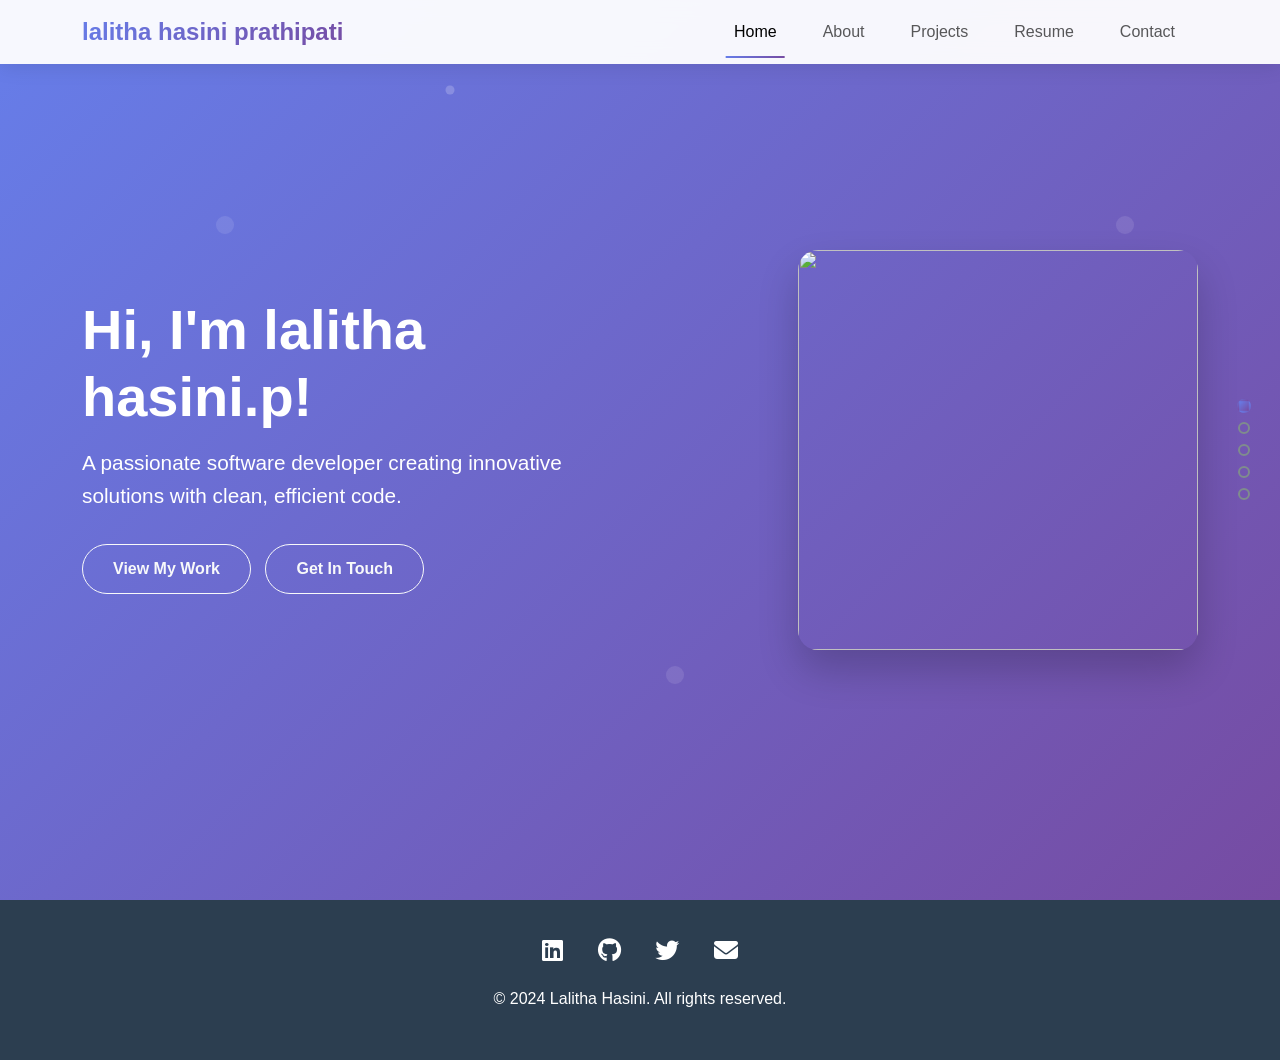
==== index.html @ 4b1921e9 "Add files via upload" ====
<!DOCTYPE html>
<html lang="en">
<head>
    <meta charset="UTF-8">
    <meta name="viewport" content="width=device-width, initial-scale=1.0">
    <title>Lalitha Hasini - Software Developer</title>
    <link href="https://cdnjs.cloudflare.com/ajax/libs/bootstrap/5.3.0/css/bootstrap.min.css" rel="stylesheet">
    <link href="https://cdnjs.cloudflare.com/ajax/libs/font-awesome/6.4.0/css/all.min.css" rel="stylesheet">
    <link href="https://cdnjs.cloudflare.com/ajax/libs/aos/2.3.4/aos.css" rel="stylesheet">
    <style>
        :root {
            --gradient-primary: linear-gradient(135deg, #667eea 0%, #764ba2 100%);
            --gradient-secondary: linear-gradient(135deg, #f093fb 0%, #f5576c 100%);
            --gradient-tertiary: linear-gradient(135deg, #4facfe 0%, #00f2fe 100%);
            --gradient-soft: linear-gradient(135deg, #ffecd2 0%, #fcb69f 100%);
            --text-dark: #2c3e50;
            --text-light: #7f8c8d;
        }

        * {
            margin: 0;
            padding: 0;
            box-sizing: border-box;
        }

        body {
            font-family: 'Segoe UI', Tahoma, Geneva, Verdana, sans-serif;
            line-height: 1.6;
            color: var(--text-dark);
            overflow-x: hidden;
        }

        /* Navigation */
        .navbar {
            background: rgba(255, 255, 255, 0.95);
            backdrop-filter: blur(10px);
            box-shadow: 0 2px 20px rgba(0, 0, 0, 0.1);
            transition: all 0.3s ease;
        }

        .navbar-brand {
            font-weight: 700;
            font-size: 1.5rem;
            background: var(--gradient-primary);
            -webkit-background-clip: text;
            -webkit-text-fill-color: transparent;
            background-clip: text;
        }

        .navbar-nav .nav-link {
            font-weight: 500;
            margin: 0 15px;
            position: relative;
            transition: all 0.3s ease;
        }

        .navbar-nav .nav-link::after {
            content: '';
            position: absolute;
            width: 0;
            height: 2px;
            bottom: -5px;
            left: 50%;
            background: var(--gradient-primary);
            transition: all 0.3s ease;
            transform: translateX(-50%);
        }

        .navbar-nav .nav-link:hover::after,
        .navbar-nav .nav-link.active::after {
            width: 100%;
        }

        /* Hero Section */
        .hero {
            min-height: 100vh;
            background: var(--gradient-primary);
            display: flex;
            align-items: center;
            position: relative;
            overflow: hidden;
        }

        .hero::before {
            content: '';
            position: absolute;
            top: 0;
            left: 0;
            right: 0;
            bottom: 0;
            background: url('data:image/svg+xml,<svg xmlns="http://www.w3.org/2000/svg" viewBox="0 0 100 100"><defs><pattern id="grain" width="100" height="100" patternUnits="userSpaceOnUse"><circle cx="25" cy="25" r="1" fill="white" opacity="0.1"/><circle cx="75" cy="75" r="1" fill="white" opacity="0.1"/><circle cx="50" cy="10" r="0.5" fill="white" opacity="0.2"/></pattern></defs><rect width="100" height="100" fill="url(%23grain)"/></svg>');
            animation: float 20s infinite linear;
        }

        @keyframes float {
            0% { transform: translateY(0px) rotate(0deg); }
            50% { transform: translateY(-20px) rotate(180deg); }
            100% { transform: translateY(0px) rotate(360deg); }
        }

        .hero-content {
            position: relative;
            z-index: 2;
            color: white;
        }

        .hero h1 {
            font-size: 3.5rem;
            font-weight: 700;
            margin-bottom: 1rem;
            animation: slideInUp 1s ease-out;
        }

        .hero .lead {
            font-size: 1.3rem;
            margin-bottom: 2rem;
            animation: slideInUp 1s ease-out 0.2s both;
        }

        .hero-buttons {
            animation: slideInUp 1s ease-out 0.4s both;
        }

        .btn-custom {
            padding: 12px 30px;
            font-weight: 600;
            border-radius: 50px;
            transition: all 0.3s ease;
            text-decoration: none;
            display: inline-block;
            margin: 0 10px 10px 0;
        }

        .btn-outline-light:hover {
            background: white;
            color: var(--text-dark);
            transform: translateY(-3px);
            box-shadow: 0 10px 25px rgba(0, 0, 0, 0.2);
        }

        .hero-image {
            position: relative;
            text-align: right;
            animation: fadeIn 1s ease-out 0.6s both;
        }

        .hero-image img {
            max-width: 100%;
            height: auto;
            border-radius: 20px;
            box-shadow: 0 20px 40px rgba(0, 0, 0, 0.2);
            transition: transform 0.3s ease;
        }

        .hero-image:hover img {
            transform: scale(1.05);
        }

        /* Section Styles */
        .section {
            padding: 80px 0;
            position: relative;
        }

        .section-title {
            font-size: 2.5rem;
            font-weight: 700;
            text-align: center;
            margin-bottom: 3rem;
            position: relative;
        }

        .section-title::after {
            content: '';
            position: absolute;
            width: 50px;
            height: 4px;
            background: var(--gradient-secondary);
            bottom: -10px;
            left: 50%;
            transform: translateX(-50%);
            border-radius: 2px;
        }

        /* About Section */
        .about {
            background: linear-gradient(135deg, #f8f9fa 0%, #e9ecef 100%);
        }

        .skill-item {
            background: white;
            padding: 1.5rem;
            border-radius: 15px;
            margin-bottom: 1rem;
            box-shadow: 0 5px 15px rgba(0, 0, 0, 0.1);
            transition: all 0.3s ease;
        }

        .skill-item:hover {
            transform: translateY(-5px);
            box-shadow: 0 15px 30px rgba(0, 0, 0, 0.15);
        }

        .skill-item i {
            font-size: 2rem;
            background: var(--gradient-tertiary);
            -webkit-background-clip: text;
            -webkit-text-fill-color: transparent;
            background-clip: text;
        }

        /* Projects Section */
        .project-card {
            background: white;
            border-radius: 20px;
            overflow: hidden;
            box-shadow: 0 10px 30px rgba(0, 0, 0, 0.1);
            transition: all 0.3s ease;
            margin-bottom: 2rem;
        }

        .project-card:hover {
            transform: translateY(-10px);
            box-shadow: 0 20px 40px rgba(0, 0, 0, 0.15);
        }

        .project-image {
            height: 200px;
            background: var(--gradient-soft);
            display: flex;
            align-items: center;
            justify-content: center;
            font-size: 3rem;
            color: white;
        }

        .project-content {
            padding: 2rem;
        }

        .project-title {
            font-size: 1.3rem;
            font-weight: 600;
            margin-bottom: 0.5rem;
        }

        .project-tech {
            display: flex;
            flex-wrap: wrap;
            gap: 0.5rem;
            margin: 1rem 0;
        }

        .tech-tag {
            background: var(--gradient-tertiary);
            color: white;
            padding: 0.25rem 0.75rem;
            border-radius: 15px;
            font-size: 0.8rem;
            font-weight: 500;
        }

        /* Resume Section */
        .resume {
            background: var(--gradient-primary);
            color: white;
        }

        .timeline {
            position: relative;
            padding-left: 2rem;
        }

        .timeline::before {
            content: '';
            position: absolute;
            left: 0;
            top: 0;
            bottom: 0;
            width: 2px;
            background: rgba(255, 255, 255, 0.3);
        }

        .timeline-item {
            position: relative;
            margin-bottom: 2rem;
            background: rgba(255, 255, 255, 0.1);
            padding: 1.5rem;
            border-radius: 15px;
            backdrop-filter: blur(10px);
        }

        .timeline-item::before {
            content: '';
            position: absolute;
            left: -2.5rem;
            top: 1.5rem;
            width: 12px;
            height: 12px;
            background: white;
            border-radius: 50%;
        }

        /* Contact Section */
        .contact {
            background: linear-gradient(135deg, #f8f9fa 0%, #e9ecef 100%);
        }

        .contact-card {
            background: white;
            padding: 2rem;
            border-radius: 20px;
            box-shadow: 0 10px 30px rgba(0, 0, 0, 0.1);
            text-align: center;
            transition: all 0.3s ease;
        }

        .contact-card:hover {
            transform: translateY(-5px);
            box-shadow: 0 15px 35px rgba(0, 0, 0, 0.15);
        }

        .contact-icon {
            font-size: 2.5rem;
            background: var(--gradient-secondary);
            -webkit-background-clip: text;
            -webkit-text-fill-color: transparent;
            background-clip: text;
            margin-bottom: 1rem;
        }

        /* Footer */
        .footer {
            background: var(--text-dark);
            color: white;
            padding: 2rem 0;
            text-align: center;
        }

        .social-links a {
            color: white;
            font-size: 1.5rem;
            margin: 0 15px;
            transition: all 0.3s ease;
        }

        .social-links a:hover {
            color: #f093fb;
            transform: translateY(-3px);
        }

        /* Animations */
        @keyframes slideInUp {
            from {
                opacity: 0;
                transform: translateY(50px);
            }
            to {
                opacity: 1;
                transform: translateY(0);
            }
        }

        @keyframes fadeIn {
            from {
                opacity: 0;
            }
            to {
                opacity: 1;
            }
        }

        /* Responsive */
        @media (max-width: 768px) {
            .hero h1 {
                font-size: 2.5rem;
            }
            
            .hero .lead {
                font-size: 1.1rem;
            }
            
            .section-title {
                font-size: 2rem;
            }
            
            .timeline {
                padding-left: 1rem;
            }
            
            .timeline-item::before {
                left: -1.5rem;
            }
        }

        /* Page Navigation */
        .page-content {
            display: none;
        }

        .page-content.active {
            display: block;
        }

        .page-nav {
            position: fixed;
            top: 50%;
            right: 30px;
            transform: translateY(-50%);
            z-index: 1000;
        }

        .page-nav button {
            display: block;
            width: 12px;
            height: 12px;
            border-radius: 50%;
            border: 2px solid var(--text-light);
            background: transparent;
            margin: 10px 0;
            cursor: pointer;
            transition: all 0.3s ease;
        }

        .page-nav button.active,
        .page-nav button:hover {
            background: var(--gradient-primary);
            border-color: transparent;
            transform: scale(1.2);
        }
    </style>
</head>
<body>
    <!-- Navigation -->
    <nav class="navbar navbar-expand-lg fixed-top">
        <div class="container">
            <a class="navbar-brand" href="#" onclick="showPage('home')">lalitha hasini prathipati</a>
            <button class="navbar-toggler" type="button" data-bs-toggle="collapse" data-bs-target="#navbarNav">
                <span class="navbar-toggler-icon"></span>
            </button>
            <div class="collapse navbar-collapse" id="navbarNav">
                <ul class="navbar-nav ms-auto">
                    <li class="nav-item">
                        <a class="nav-link active" href="index.html" onclick="showPage('home')">Home</a>
                    </li>
                    <li class="nav-item">
                        <a class="nav-link" href="about.html" onclick="showPage('about')">About</a>
                    </li>
                    <li class="nav-item">
                        <a class="nav-link" href="project.html" onclick="showPage('projects')">Projects</a>
                    </li>
                    <li class="nav-item">
                        <a class="nav-link" href="resume.html" onclick="showPage('RESUME.HTML')">Resume</a>
                    </li>
                    <li class="nav-item">
                        <a class="nav-link" href="contact.html" onclick="showPage('contact')">Contact</a>
                    </li>
                </ul>
            </div>
        </div>
    </nav>

    <!-- Page Navigation Dots -->
    <div class="page-nav d-none d-lg-block">
        <button onclick="showPage('index.html')" class="active" title="Home"></button>
        <button onclick="showPage('about.html')" title="About"></button>
        <button onclick="showPage('project.html')" title="Projects"></button>
        <button onclick="showPage('resume.html')" title="Resume"></button>
        <button onclick="showPage('contact.html')" title="Contact"></button>
    </div>
    <!-- Home Page -->
    <div id="home" class="page-content active">
        <section class="hero">
            <div class="container">
                <div class="row align-items-center">
                    <div class="col-lg-6 hero-content">
                        <h1>Hi, I'm lalitha hasini.p!</h1>
                        <p class="lead">A passionate software developer creating innovative solutions with clean, efficient code.</p>
                        <div class="hero-buttons">
                            <a href="#" onclick="showPage('projects')" class="btn btn-outline-light btn-custom">View My Work</a>
                            <a href="#" onclick="showPage('contact')" class="btn btn-outline-light btn-custom">Get In Touch</a>
                        </div>
                    </div>
                    <div class="col-lg-6 hero-image">
                        <img src="C:\Users\Lalitha hasini\Desktop\documents my personal\4.jpg"style="width: 400px; height: 400px;">
                        </div>
                    </div>
                </div>
            </div>
        </section>
    </div>

    <!-- About Page -->
    <div id="about" class="page-content">
        <section class="section about" style="padding-top: 120px;">
            <div class="container">
                <h2 class="section-title" data-aos="fade-up">About Me</h2>
                <div class="row">
                    <div class="col-lg-6" data-aos="fade-right">
                        <p class="lead">I'm a recent computer science graduate with a passion for creating innovative software solutions. My journey in technology started during my college years, where I discovered my love for problem-solving through code.</p>
                        <p>With a strong foundation in both frontend and backend development, I enjoy building complete applications that provide excellent user experiences. I'm always eager to learn new technologies and take on challenging projects.</p>
                    </div>
                    <div class="col-lg-6" data-aos="fade-left">
                        <div class="skill-item">
                            <i class="fab fa-java"></i>
                            <h5 class="mt-2">Java Development</h5>
                            <p>Core Java, Spring Boot, Microservices</p>
                        </div>
                        <div class="skill-item">
                            <i class="fab fa-js-square"></i>
                            <h5 class="mt-2">Frontend Development</h5>
                            <p>JavaScript, React, HTML5, CSS3, Bootstrap</p>
                        </div>
                        <div class="skill-item">
                            <i class="fas fa-database"></i>
                            <h5 class="mt-2">Database Management</h5>
                            <p>MySQL, PostgreSQL, MongoDB</p>
                        </div>
                    </div>
                </div>
            </div>
        </section>
    </div>

    <!-- Projects Page -->
    <div id="projects" class="page-content">
        <section class="section" style="padding-top: 120px;">
            <div class="container">
                <h2 class="section-title" data-aos="fade-up">My Projects</h2>
                <div class="row">
                    <div class="col-lg-4 col-md-6" data-aos="fade-up" data-aos-delay="100">
                        <div class="project-card">
                            <div class="project-image">
                                <i class="fas fa-shopping-cart"></i>
                            </div>
                            <div class="project-content">
                                <h4 class="project-title">E-Commerce Platform</h4>
                                <p>A full-stack e-commerce application with user authentication, product catalog, and payment integration.</p>
                                <div class="project-tech">
                                    <span class="tech-tag">Java</span>
                                    <span class="tech-tag">Spring Boot</span>
                                    <span class="tech-tag">React</span>
                                    <span class="tech-tag">MySQL</span>
                                </div>
                            <a href="C:\Users\Lalitha hasini\Desktop\ENERGY ZONE GYM PPT vedio.mp4" class="btn btn-outline-primary btn-sm">View Details</a>
                            </div>
                        </div>
                    </div>
                    <div class="col-lg-4 col-md-6" data-aos="fade-up" data-aos-delay="200">
                        <div class="project-card">
                            <div class="project-image">
                                <i class="fas fa-tasks"></i>
                            </div>
                            <div class="project-content">
                                <h4 class="project-title">Task Management App</h4>
                                <p>A collaborative task management application with real-time updates and team collaboration features.</p>
                                <div class="project-tech">
                                    <span class="tech-tag">Java</span>
                                    <span class="tech-tag">Spring Boot</span>
                                    <span class="tech-tag">WebSocket</span>
                                    <span class="tech-tag">Bootstrap</span>
                                </div>
                                <a href="#" class="btn btn-outline-primary btn-sm">View Details</a>
                            </div>
                        </div>
                    </div>
                    <div class="col-lg-4 col-md-6" data-aos="fade-up" data-aos-delay="300">
                        <div class="project-card">
                            <div class="project-image">
                                <i class="fas fa-chart-line"></i>
                            </div>
                            <div class="project-content">
                                <h4 class="project-title">Analytics Dashboard</h4>
                                <p>A responsive analytics dashboard with interactive charts and real-time data visualization.</p>
                                <div class="project-tech">
                                    <span class="tech-tag">JavaScript</span>
                                    <span class="tech-tag">Chart.js</span>
                                    <span class="tech-tag">REST API</span>
                                    <span class="tech-tag">Bootstrap</span>
                                </div>
                                <a href="#" class="btn btn-outline-primary btn-sm">View Details</a>
                            </div>
                        </div>
                    </div>
                </div>
            </div>
        </section>
    </div>
    <!-- Contact Page -->
    <div id="contact" class="page-content">
        <section class="section contact" style="padding-top: 120px;">
            <div class="container">
                <h2 class="section-title" data-aos="fade-up">Get In Touch</h2>
                <div class="row">
                    <div class="col-lg-4 col-md-6 mb-4" data-aos="fade-up" data-aos-delay="100">
                        <div class="contact-card">
                            <div class="contact-icon">
                                <i class="fas fa-envelope"></i>
                            </div>
                            <h5>Email</h5>
                            <p>lalithahasini2329@gmail.com</p>
                        </div>
                    </div>
                    <div class="col-lg-4 col-md-6 mb-4" data-aos="fade-up" data-aos-delay="200">
                        <div class="contact-card">
                            <div class="contact-icon">
                                <i class="fab fa-linkedin"></i>
                            </div>
                            <h5>LinkedIn</h5>
                            <p>linkedin.com/in/lalitha hasini.p</p>
                        </div>
                    </div>
                    <div class="col-lg-4 col-md-6 mb-4" data-aos="fade-up" data-aos-delay="300">
                        <div class="contact-card">
                            <div class="contact-icon">
                                <i class="fab fa-github"></i>
                            </div>
                            <h5>GitHub</h5>
                            <p>github.com/lalitha hasini.p</p>
                        </div>
                    </div>
                </div>
            </div>
        </section>
    </div>

    <!-- Footer -->
    <footer class="footer">
        <div class="container">
            <div class="social-links mb-3">
                <a href="#"><i class="fab fa-linkedin"></i></a>
                <a href="#"><i class="fab fa-github"></i></a>
                <a href="#"><i class="fab fa-twitter"></i></a>
                <a href="#"><i class="fas fa-envelope"></i></a>
            </div>
            <p>&copy; 2024 Lalitha Hasini. All rights reserved.</p>
        </div>
    </footer>

    <script src="https://cdnjs.cloudflare.com/ajax/libs/bootstrap/5.3.0/js/bootstrap.bundle.min.js"></script>
    <script src="https://cdnjs.cloudflare.com/ajax/libs/aos/2.3.4/aos.js"></script>
    <script>
        // Initialize AOS
        AOS.init({
            duration: 800,
            once: true
        });

        // Page navigation
        function showPage(pageId) {
            // Hide all pages
            const pages = document.querySelectorAll('.page-content');
            pages.forEach(page => {
                page.classList.remove('active');
            });
            
            // Show selected page
            document.getElementById(pageId).classList.add('active');
            
            // Update navigation
            const navLinks = document.querySelectorAll('.navbar-nav .nav-link');
            navLinks.forEach(link => {
                link.classList.remove('active');
            });
            
            // Find and activate the clicked nav link
            const activeLink = document.querySelector(`[onclick="showPage('${pageId}')"]`);
            if (activeLink) {
                activeLink.classList.add('active');
            }
            
            // Update page navigation dots
            const navDots = document.querySelectorAll('.page-nav button');
            navDots.forEach((dot, index) => {
                dot.classList.remove('active');
            });
            
            const pageOrder = ['home', 'about', 'projects', 'resume', 'contact'];
            const pageIndex = pageOrder.indexOf(pageId);
            if (pageIndex !== -1) {
                navDots[pageIndex].classList.add('active');
            }
            
            // Scroll to top
            window.scrollTo({ top: 0, behavior: 'smooth' });
            
            // Refresh AOS animations
            setTimeout(() => {
                AOS.refresh();
            }, 100);
        }

        // Navbar scroll effect
        window.addEventListener('scroll', function() {
            const navbar = document.querySelector('.navbar');
            if (window.scrollY > 50) {
                navbar.style.background = 'rgba(255, 255, 255, 0.98)';
                navbar.style.boxShadow = '0 2px 20px rgba(0, 0, 0, 0.15)';
            } else {
                navbar.style.background = 'rgba(255, 255, 255, 0.95)';
                navbar.style.boxShadow = '0 2px 20px rgba(0, 0, 0, 0.1)';
            }
        });

        // Add smooth hover effects for project cards
        document.querySelectorAll('.project-card').forEach(card => {
            card.addEventListener('mouseenter', function() {
                this.style.transform = 'translateY(-10px) scale(1.02)';
            });
            
            card.addEventListener('mouseleave', function() {
                this.style.transform = 'translateY(0) scale(1)';
            });
        });

        // Add typing animation to hero text
        function typeWriter(element, text, speed = 100) {
            let i = 0;
            element.innerHTML = '';
            
            function type() {
                if (i < text.length) {
                    element.innerHTML += text.charAt(i);
                    i++;
                    setTimeout(type, speed);
                }
            }
            
            type();
        }

        // Initialize typing animation when home page is shown
        document.addEventListener('DOMContentLoaded', function() {
            const heroTitle = document.querySelector('.hero h1');
            if (heroTitle) {
                setTimeout(() => {
                    typeWriter(heroTitle, "Hi, I'm Lalitha Hasini.P!", 150);
                }, 500);
            }
        });
    </script>
</body>
</html>
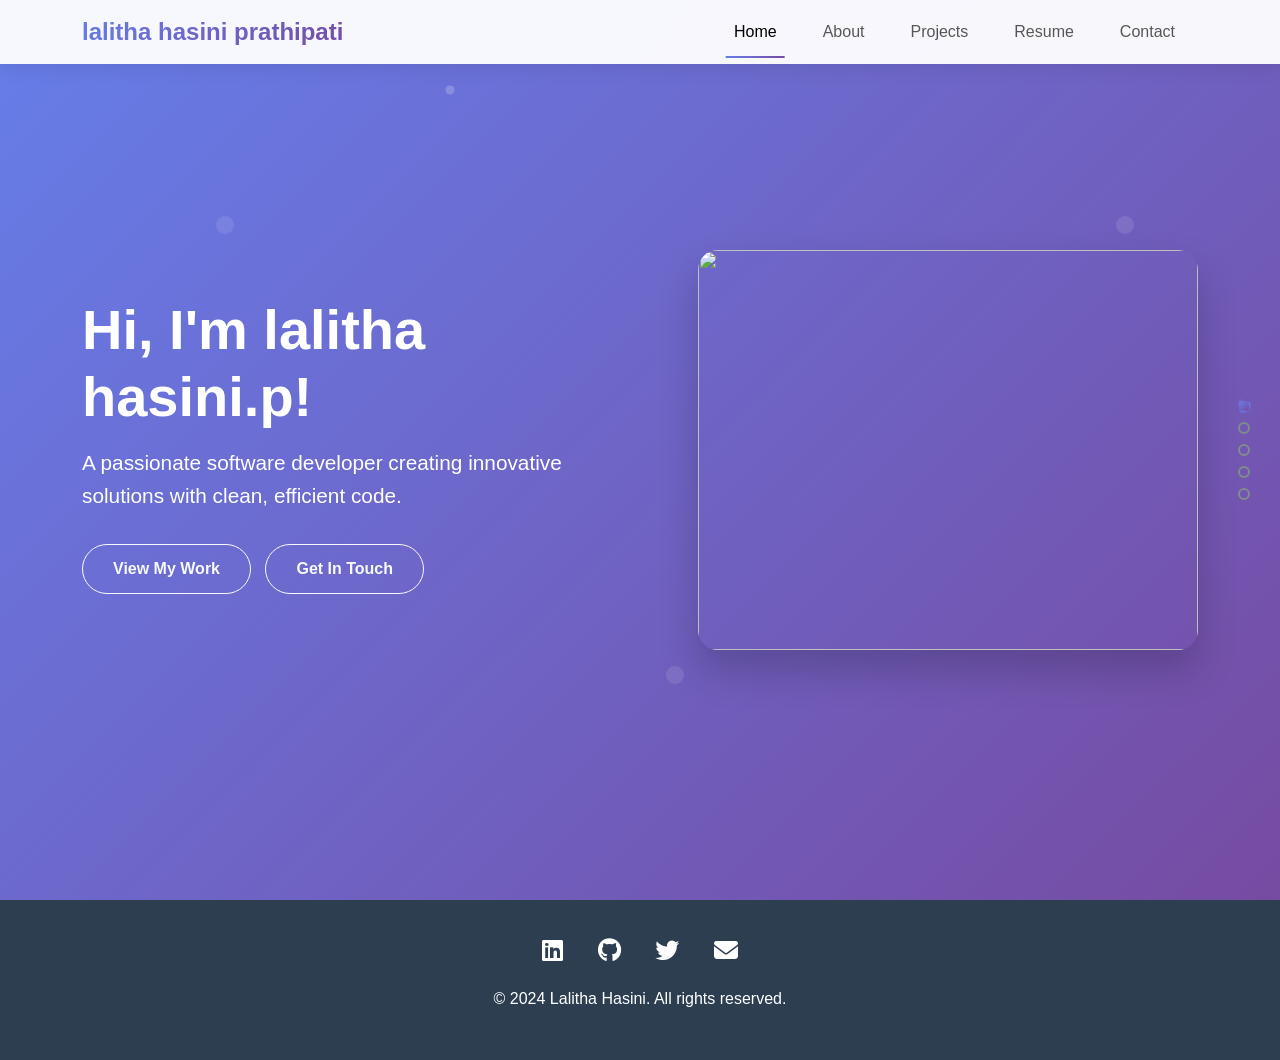
==== commit 1264341e: "Add files via upload" ====
--- a/index.html
+++ b/index.html
@@ -482,7 +482,7 @@
                         </div>
                     </div>
                     <div class="col-lg-6 hero-image">
-                        <img src="C:\Users\Lalitha hasini\Desktop\documents my personal\4.jpg"style="width: 400px; height: 400px;">
+                        <img src="https://thumbs.dreamstime.com/b/confident-smiling-indian-young-business-woman-student-sales-professional-office-employee-hr-teacher-india-standing-arms-192389177.jpg"style="width: 500px; height: 400px;" class=" profile image" data-aos="zoom-in">
                         </div>
                     </div>
                 </div>
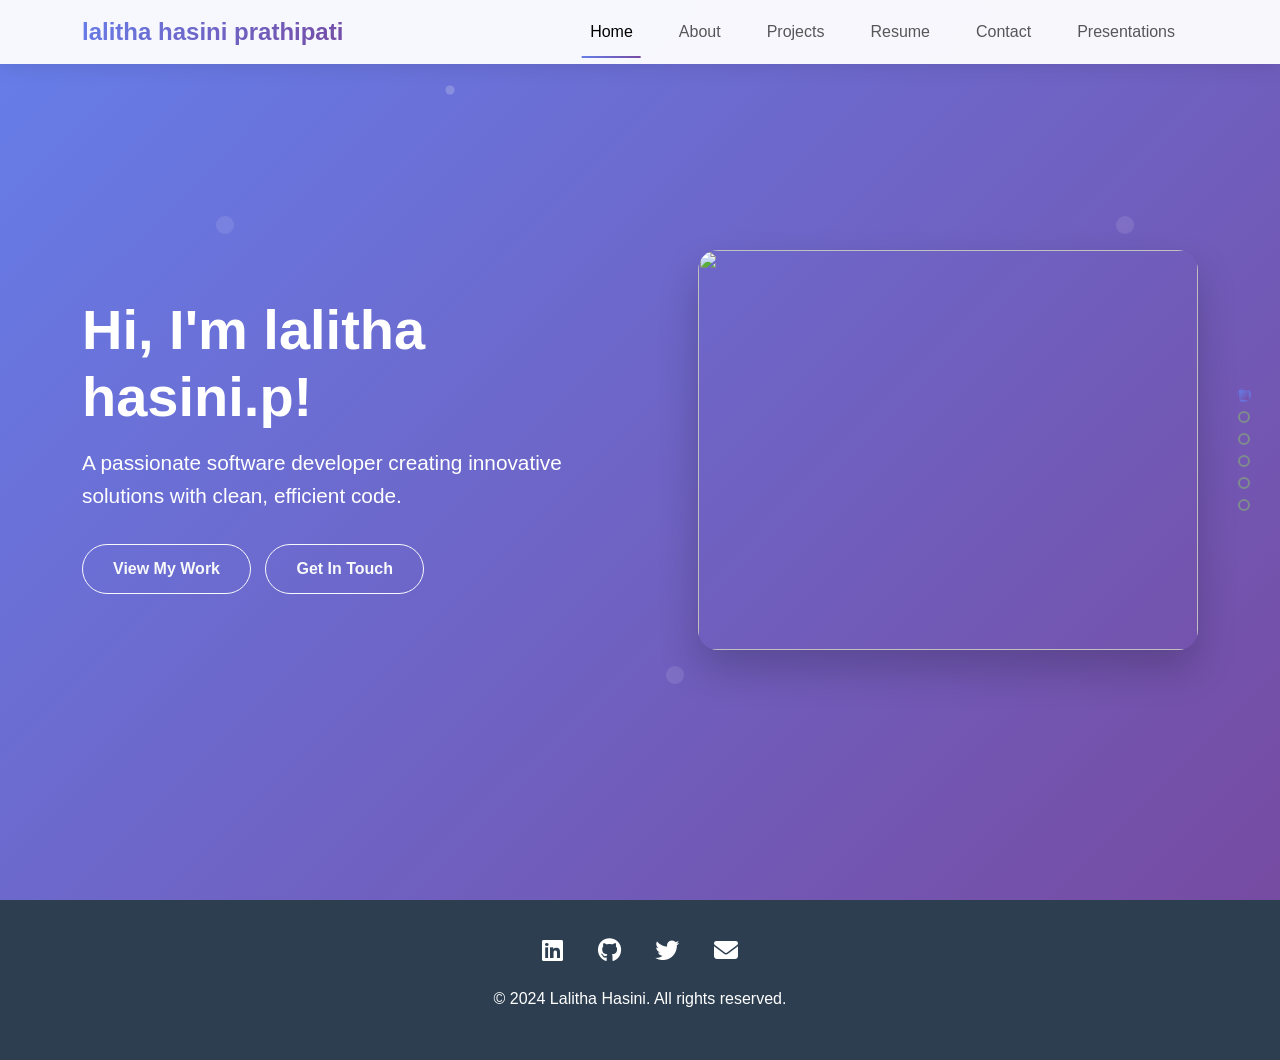
==== commit 3bfc0620: "Update index.html" ====
--- a/index.html
+++ b/index.html
@@ -455,6 +455,9 @@
                     <li class="nav-item">
                         <a class="nav-link" href="contact.html" onclick="showPage('contact')">Contact</a>
                     </li>
+                    <li class="nav-item">
+                        <a class="nav-link" href="contact.html" onclick="showPage('contact')">Presentations</a>
+                    </li>
                 </ul>
             </div>
         </div>
@@ -467,6 +470,7 @@
         <button onclick="showPage('project.html')" title="Projects"></button>
         <button onclick="showPage('resume.html')" title="Resume"></button>
         <button onclick="showPage('contact.html')" title="Contact"></button>
+         <button onclick="showPage('contact.html')" title="Contact"></button>
     </div>
     <!-- Home Page -->
     <div id="home" class="page-content active">
@@ -740,4 +744,4 @@
         });
     </script>
 </body>
-</html>+</html>
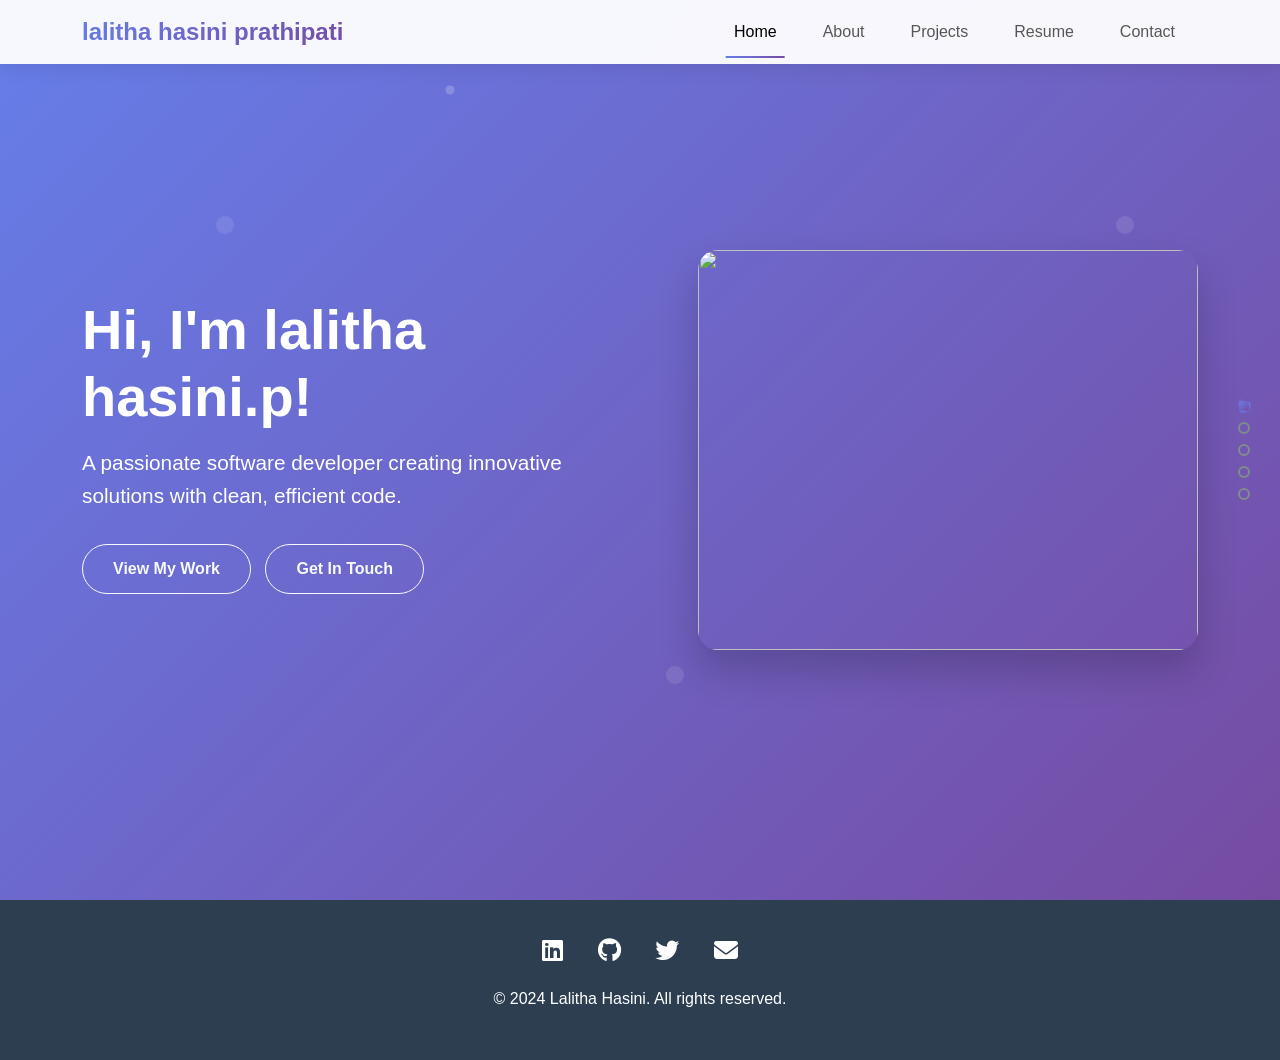
==== commit bf5860cb: "Add files via upload" ====
--- a/index.html
+++ b/index.html
@@ -455,9 +455,6 @@
                     <li class="nav-item">
                         <a class="nav-link" href="contact.html" onclick="showPage('contact')">Contact</a>
                     </li>
-                    <li class="nav-item">
-                        <a class="nav-link" href="contact.html" onclick="showPage('contact')">Presentations</a>
-                    </li>
                 </ul>
             </div>
         </div>
@@ -470,7 +467,6 @@
         <button onclick="showPage('project.html')" title="Projects"></button>
         <button onclick="showPage('resume.html')" title="Resume"></button>
         <button onclick="showPage('contact.html')" title="Contact"></button>
-         <button onclick="showPage('contact.html')" title="Contact"></button>
     </div>
     <!-- Home Page -->
     <div id="home" class="page-content active">
@@ -486,7 +482,7 @@
                         </div>
                     </div>
                     <div class="col-lg-6 hero-image">
-                        <img src="https://thumbs.dreamstime.com/b/confident-smiling-indian-young-business-woman-student-sales-professional-office-employee-hr-teacher-india-standing-arms-192389177.jpg"style="width: 500px; height: 400px;" class=" profile image" data-aos="zoom-in">
+                        <img src="C:\Users\Lalitha hasini\Desktop\documents my personal.jpg"style="width: 500px; height: 400px;" class=" profile image" data-aos="zoom-in">
                         </div>
                     </div>
                 </div>
@@ -599,7 +595,7 @@
                     <div class="col-lg-4 col-md-6 mb-4" data-aos="fade-up" data-aos-delay="100">
                         <div class="contact-card">
                             <div class="contact-icon">
-                                <i class="fas fa-envelope"></i>
+                                <i class="fas fa-envelope">6305709623</i>
                             </div>
                             <h5>Email</h5>
                             <p>lalithahasini2329@gmail.com</p>
@@ -744,4 +740,4 @@
         });
     </script>
 </body>
-</html>
+</html>
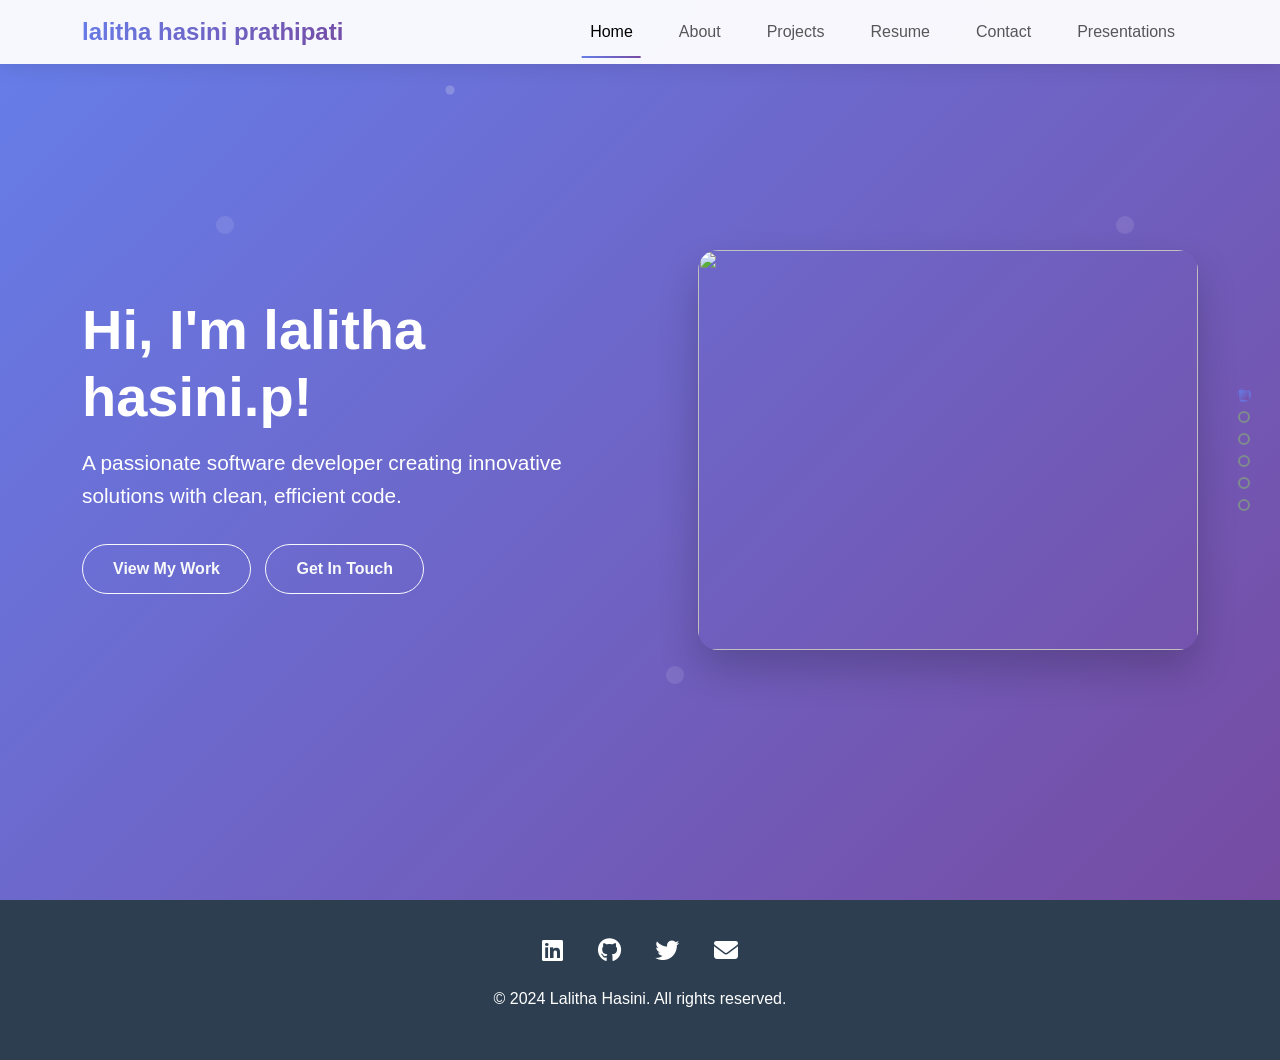
==== commit 7efe0212: "Add files via upload" ====
--- a/index.html
+++ b/index.html
@@ -455,6 +455,10 @@
                     <li class="nav-item">
                         <a class="nav-link" href="contact.html" onclick="showPage('contact')">Contact</a>
                     </li>
+		    <li class="nav-item">
+                        <a class="nav-link" href="Presentations.html" onclick="showPage('Presentations')">Presentations</a>
+                    </li>
+
                 </ul>
             </div>
         </div>
@@ -467,6 +471,7 @@
         <button onclick="showPage('project.html')" title="Projects"></button>
         <button onclick="showPage('resume.html')" title="Resume"></button>
         <button onclick="showPage('contact.html')" title="Contact"></button>
+	<button onclick="showPage('Presentations.html')" title="Contact"></button>
     </div>
     <!-- Home Page -->
     <div id="home" class="page-content active">
@@ -482,7 +487,7 @@
                         </div>
                     </div>
                     <div class="col-lg-6 hero-image">
-                        <img src="C:\Users\Lalitha hasini\Desktop\documents my personal.jpg"style="width: 500px; height: 400px;" class=" profile image" data-aos="zoom-in">
+                        <img src="C:\Users\Lalitha hasini\Desktop\documents my personal\4.jpg"style="width: 500px; height: 400px;" class=" profile image" data-aos="zoom-in">
                         </div>
                     </div>
                 </div>
